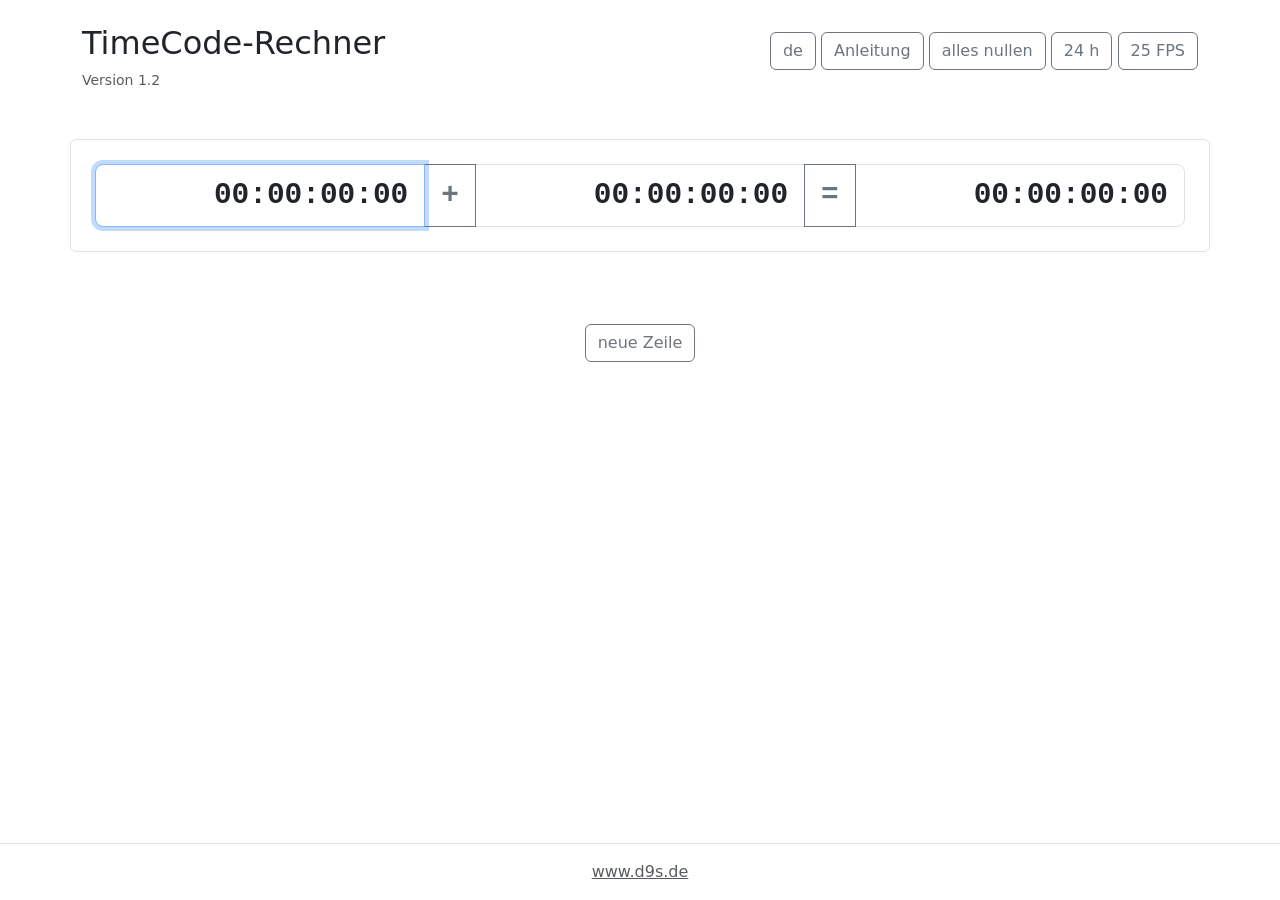
==== index_de.html @ 9ebc311c "add english version of UI" ====
<!DOCTYPE html>
<html lang="de">
  <head>
	<meta charset="UTF-8">
	<meta name="viewport" content="width=device-width, initial-scale=1">
	<title>TimeCode-Rechner</title>
	<link rel="alternate" hreflang="en" href="index_en.html" />
	<link href="assets/bootstrap_5_3_8.min.css" rel="stylesheet" />

	<script src="assets/calculate.js"></script>

	<style>
		
		.tcbig {
			font-family: Courier, Monaco, monospace;
			font-weight: 900 ;
			font-size: clamp(1.5rem, 2.3vw, 3rem) !important;
		}
		
		.form-control.is-invalid {
		  background-image: none; !important;
		  padding-right: 1rem;  !important;
		  color: red;
		}

		body {
		  min-height: 100vh;
		  margin: 0;
		}

		footer {  height: 1em;	}

		body {
		  display: flex;
		  flex-direction: column;
		}

		main {  flex: 1;}
		
		@keyframes flash-blue {
		  0% {
			background-color: #aaccff; /* Bootstrap primäres Blau */
			//box-shadow: 0 0 0 0.25rem rgba(13, 110, 253, 0.5);
		  }
		  100% {
			background-color: #ffffff; /* Standard Bootstrap Border-Farbe */
			//box-shadow: 0 0 0 0 transparent;
		  }
		}

		.input-flash-blue {  animation: flash-blue 1.5s ease-out; }	
		
		.hidden {  display: none; }	
		  
		@media (max-width: 992px) 
		{							
			.tcbig {
				font-size: clamp(2rem, 6vw, 4rem) !important;
				border-radius: 0.375rem !important; 
			}	  
		}

	</style>

  </head>
  <body>

	<main class="container mt-4">
  
  
		<!-- header with headline and buttons -->
  
		<header class="row">
			<div class="col-md-6">
				<h2>TimeCode-Rechner</h2>
				<div class="text-muted small">Version 1.2</div>
			</div>

			<div class="col-md-6 text-end mt-2">		

				<button type="button" class="btn btn-outline-secondary" id="opManual_btn" onClick="window.location = 'index_en.html';" title="Sprache ändern">de</button>			

				<button type="button" class="btn btn-outline-secondary" id="opManual_btn" onClick="toggleManual();">Anleitung</button>		
		
				<button type="button" class="btn btn-outline-secondary" onClick="document.querySelectorAll('.addend, .sum').forEach(input => {input.value='00:00:00:00';});	document.querySelectorAll('input.addend').forEach(input => {parseTC(input);});">alles nullen</button>					

				<button type="button" class="btn btn-outline-secondary" id="max_hours_btn" onClick="change_max_hours();" title="24-h-Umbruch an/aus">24 h</button>	
				
				<button type="button" class="btn btn-outline-secondary" id="FPS_btn" onClick="change_FPS();" title="Framerate ändern">25 FPS</button>				
			
			</div>
		</header>
		
		
		<!-- operation manual -->
	 
 		<div class="row border rounded mt-5 p-4 hidden" id="opManual">
		
			  <h5>Tasten:</h5>
			  <ul class="ms-5 pe-5">
				<li><span class="badge text-bg-secondary">n</span> &ndash; aktuelles Feld nullen</li>
				<li><span class="badge text-bg-secondary">z</span> &ndash; neue Zeile</li>
				<li><span class="badge text-bg-secondary">f</span> &ndash; Framerate ändern</li>
				<li><span class="badge text-bg-secondary">+</span> / <span class="badge text-bg-secondary">-</span> &ndash; schaltet den Operator in der aktuellen Zeile um (alternativ einfach auf den Operator klicken)</li>
				<li><span class="badge text-bg-secondary">Pfeiltasten</span> &ndash; Zwischen den Felder navigieren</li>				
			  </ul>
		  
			  <h5 class="mt-2">Maus:</h5>
			  <ul class="ms-5 pe-5">
				<li><span class="badge text-bg-secondary">Drag&amp;Drop</span> &ndash; in ein beliebiges Ergebnis klicken und in ein beliebiges Eingabefeld ziehen</li>
				<li><span class="badge text-bg-secondary">Mausrad</span> &ndash; erhöht/verringert den Wert im aktuellen Eingabefeld um 1 Frame</li>			
			  </ul>		
			  
			  <h5 class="mt-2">Schaltflächen:</h5>
			  <ul class="ms-5 pe-5">
				<li><span class="badge text-bg-secondary">+</span> / <span class="badge text-bg-secondary">-</span> &ndash; schaltet den Operator um</li>
				<li><span class="badge text-bg-secondary">=</span> &ndash; kopiert das dahinterstehende Ergebnis in die Zwischenablage</li>	
				<li><span class="badge text-bg-secondary">xx FPS</span> &ndash; Umschaltung zwischen den Frameraten</li>		
				<li><span class="badge text-bg-secondary">24/99 h</span> &ndash; Schaltet den Umbruch bei 24 Stunden an bzw. aus (f&uuml;r Real-Time-Codes)</li>							
			  </ul>				  

			  <h5 class="mt-2">Cursor:</h5>
			  <ul class="ms-5 pe-5">
					<li>Steht der Cursor vor einer Ziffer, wird diese beim Tippen einfach überschrieben.</li>			  
					<li>Steht der Cursor ganz rechts in einem Eingabefeld, rücken vorhandene Ziffern bei weiteren Eingaben einfach nach links durch (wie bei einem Taschenrechner).</li>
			  </ul>		

		</div>	
 
 
 		<!-- main section -->
 
		<div class="row border rounded mt-5 zeile">
		  <div class="form-group col-md-12 p-4">

			<div class="input-group input-group-lg flex-wrap">

			  <!-- first addend -->
			  <input type="text" class="form-control tcbig text-end addend" inputmode="numeric">

			  <!-- operator -->
			  <div class="w-100 d-block d-lg-none"></div>
			  <button type="button" class="btn btn-outline-secondary tcbig operator"
					  title="Operator umschalten"
					  onClick="toggle_Operator(this);">+</button>

			  <!-- second addend -->
			  <input type="text" class="form-control tcbig text-end addend" inputmode="numeric">

			  <!-- equal sign -->
			  <div class="w-100 d-block d-lg-none"></div>
			  <button type="button" class="btn btn-outline-secondary tcbig"
					  title="Ergebnis in die Zwischenablage kopieren"
					  onClick="navigator.clipboard.writeText(this.nextElementSibling.value);">=</button>

			  <!-- result -->
			  <input type="text" class="form-control tcbig text-end sum"
					 title="Ergebnis (auf das = davor klicken, um resultingFrames zu kopieren)"
					 readonly placeholder="--:--:--:--">

			</div>

		  </div>
		</div>
	
	
		<!-- button for new line -->	
	
		<div class="row mt-5">
		
		  <div class="form-group col-md-12 p-4 text-center">

				<button type="button" class="btn btn-outline-secondary" title="neue Zeile anfügen und Ergebnis aus der letzten Zeile übernehmen" onClick="add_line();">neue Zeile</button>

		  </div>		
		</div>	
 
		  
	</main>


	<!-- footer -->	

	<footer class="py-3 my-4 border-top">
	  <p class="text-center text-body-secondary"><a class="text-muted" href="https://www.d9s.de">www.d9s.de</a></p>
	</footer>	 	
	
 
  </body>
</html>
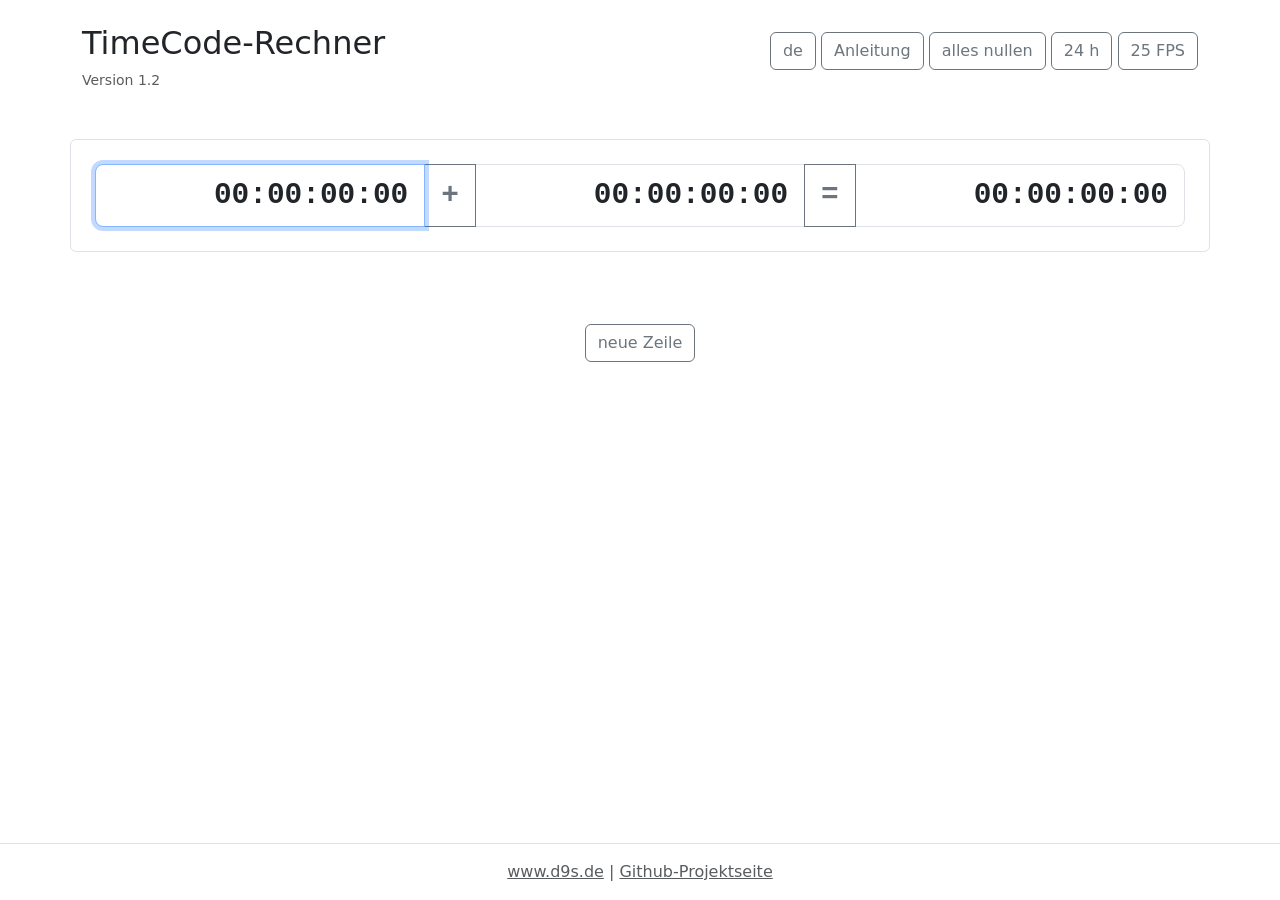
==== commit 0231704c: "updated metadata and preview image" ====
--- a/index_de.html
+++ b/index_de.html
@@ -3,65 +3,20 @@
   <head>
 	<meta charset="UTF-8">
 	<meta name="viewport" content="width=device-width, initial-scale=1">
+	<meta name="description" content="smarter browserbasierter Rechner für Video-Timecodes">
+	<meta name="twitter:card" content="summary_large_image">
+	<meta property="og:title" content="TimeCode-Rechner">
+	<meta property="og:description" content="smarter browserbasierter Rechner für Video-Timecodes">
+	<meta property="og:image" content="https://d9sde.github.io/timecode-calculator/assets/preview-image.png"> <!-- 2zu1, 1200x630 (min: 300x157) -->
+	<meta property="og:url" content="https://d9sde.github.io/timecode-calculator/">
+	<meta property="og:type" content="website">
+	
 	<title>TimeCode-Rechner</title>
+
 	<link rel="alternate" hreflang="en" href="index_en.html" />
 	<link href="assets/bootstrap_5_3_8.min.css" rel="stylesheet" />
-
+	<link href="assets/style.css" rel="stylesheet" />
 	<script src="assets/calculate.js"></script>
-
-	<style>
-		
-		.tcbig {
-			font-family: Courier, Monaco, monospace;
-			font-weight: 900 ;
-			font-size: clamp(1.5rem, 2.3vw, 3rem) !important;
-		}
-		
-		.form-control.is-invalid {
-		  background-image: none; !important;
-		  padding-right: 1rem;  !important;
-		  color: red;
-		}
-
-		body {
-		  min-height: 100vh;
-		  margin: 0;
-		}
-
-		footer {  height: 1em;	}
-
-		body {
-		  display: flex;
-		  flex-direction: column;
-		}
-
-		main {  flex: 1;}
-		
-		@keyframes flash-blue {
-		  0% {
-			background-color: #aaccff; /* Bootstrap primäres Blau */
-			//box-shadow: 0 0 0 0.25rem rgba(13, 110, 253, 0.5);
-		  }
-		  100% {
-			background-color: #ffffff; /* Standard Bootstrap Border-Farbe */
-			//box-shadow: 0 0 0 0 transparent;
-		  }
-		}
-
-		.input-flash-blue {  animation: flash-blue 1.5s ease-out; }	
-		
-		.hidden {  display: none; }	
-		  
-		@media (max-width: 992px) 
-		{							
-			.tcbig {
-				font-size: clamp(2rem, 6vw, 4rem) !important;
-				border-radius: 0.375rem !important; 
-			}	  
-		}
-
-	</style>
-
   </head>
   <body>
 
@@ -78,7 +33,7 @@
 
 			<div class="col-md-6 text-end mt-2">		
 
-				<button type="button" class="btn btn-outline-secondary" id="opManual_btn" onClick="window.location = 'index_en.html';" title="Sprache ändern">de</button>			
+				<button type="button" class="btn btn-outline-secondary" onClick="window.location = 'index_en.html';" title="Sprache ändern">de</button>			
 
 				<button type="button" class="btn btn-outline-secondary" id="opManual_btn" onClick="toggleManual();">Anleitung</button>		
 		
@@ -124,7 +79,6 @@
 					<li>Steht der Cursor vor einer Ziffer, wird diese beim Tippen einfach überschrieben.</li>			  
 					<li>Steht der Cursor ganz rechts in einem Eingabefeld, rücken vorhandene Ziffern bei weiteren Eingaben einfach nach links durch (wie bei einem Taschenrechner).</li>
 			  </ul>		
-
 		</div>	
  
  
@@ -157,7 +111,7 @@
 			  <input type="text" class="form-control tcbig text-end sum"
 					 title="Ergebnis (auf das = davor klicken, um resultingFrames zu kopieren)"
 					 readonly placeholder="--:--:--:--">
-
+					 
 			</div>
 
 		  </div>
@@ -174,17 +128,15 @@
 
 		  </div>		
 		</div>	
- 
-		  
+
 	</main>
 
 
 	<!-- footer -->	
 
 	<footer class="py-3 my-4 border-top">
-	  <p class="text-center text-body-secondary"><a class="text-muted" href="https://www.d9s.de">www.d9s.de</a></p>
+	  <p class="text-center text-body-secondary"><a class="text-muted" href="https://www.d9s.de">www.d9s.de</a> | <a class="text-muted" href="https://github.com/d9sde/timecode-calculator">Github-Projektseite</a></p>
 	</footer>	 	
-	
  
   </body>
 </html>
--- a/assets/style.css
+++ b/assets/style.css
@@ -0,0 +1,65 @@
+/*
+		TimeCode Calculator
+		by Danny Schreiter
+		contact: www.d9s.de
+		06/2026
+
+		see https://d9sde.github.io/timecode-calculator/ for license and further details
+*/
+	
+
+body {
+	min-height: 100vh;
+	margin: 0;
+	display: flex;
+	flex-direction: column; 
+}
+
+footer {
+	height: 1em;
+	}
+
+main {
+	flex: 1;
+	}
+
+.tcbig {
+	font-family: Courier, Monaco, monospace;
+	font-weight: 900 ;
+	font-size: clamp(1.5rem, 2.3vw, 3rem) !important;
+}
+
+.form-control.is-invalid {
+	background-image: none; !important;
+	padding-right: 1rem;  !important;
+	color: red;
+}
+
+div.even_line {										/* banding of additional lines  */
+	background-color: #f6f6f6;
+}
+
+@keyframes flash-blue {								/* animation for auto-copy former result into new line's first addend  */
+  0% {
+	background-color: #aaccff;
+  }
+  100% {
+	background-color: #ffffff;
+  }
+}
+
+.input-flash-blue {
+	animation: flash-blue 1.5s ease-out;
+	}	
+
+.hidden {											/* for instruction manual */
+	display: none;
+	}
+  
+@media (max-width: 992px) 							/* for mobile optimization */
+{							
+	.tcbig {
+		font-size: clamp(2rem, 6vw, 4rem) !important;
+		border-radius: 0.375rem !important; 
+	}	  
+}
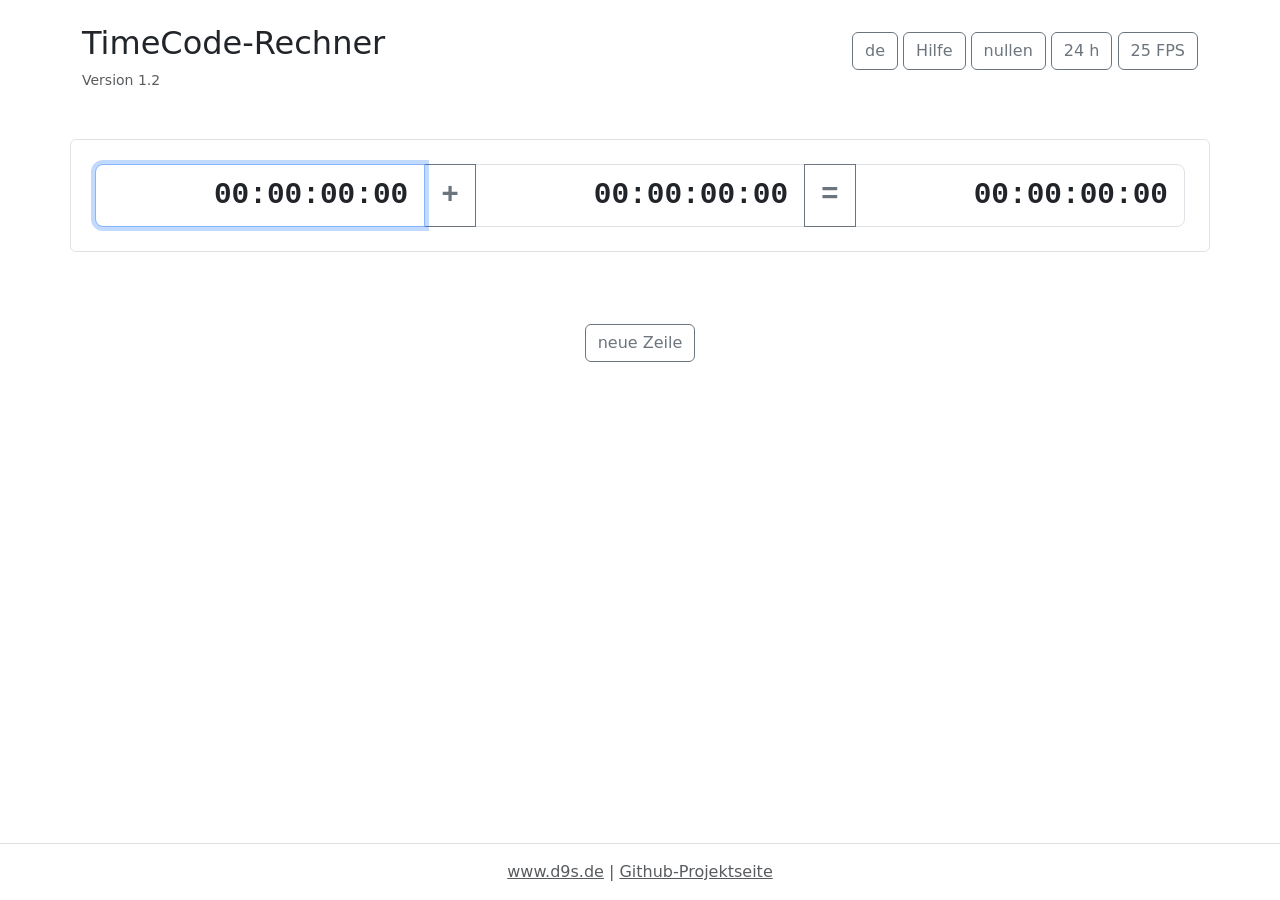
==== commit 2563fd80: "enable dark mode" ====
--- a/index_de.html
+++ b/index_de.html
@@ -8,7 +8,7 @@
 	<meta property="og:title" content="TimeCode-Rechner">
 	<meta property="og:description" content="smarter browserbasierter Rechner für Video-Timecodes">
 	<meta property="og:image" content="https://d9sde.github.io/timecode-calculator/assets/preview-image.png"> <!-- 2zu1, 1200x630 (min: 300x157) -->
-	<meta property="og:url" content="https://d9sde.github.io/timecode-calculator/">
+	<meta property="og:url" content="https://d9sde.github.io/timecode-calculator/index_de.html">
 	<meta property="og:type" content="website">
 	
 	<title>TimeCode-Rechner</title>
@@ -35,9 +35,9 @@
 
 				<button type="button" class="btn btn-outline-secondary" onClick="window.location = 'index_en.html';" title="Sprache ändern">de</button>			
 
-				<button type="button" class="btn btn-outline-secondary" id="opManual_btn" onClick="toggleManual();">Anleitung</button>		
+				<button type="button" class="btn btn-outline-secondary" id="opManual_btn" onClick="toggleManual();" title="Anleitung anzeigen">Hilfe</button>		
 		
-				<button type="button" class="btn btn-outline-secondary" onClick="document.querySelectorAll('.addend, .sum').forEach(input => {input.value='00:00:00:00';});	document.querySelectorAll('input.addend').forEach(input => {parseTC(input);});">alles nullen</button>					
+				<button type="button" class="btn btn-outline-secondary" onClick="document.querySelectorAll('.addend, .sum').forEach(input => {input.value='00:00:00:00';});	document.querySelectorAll('input.addend').forEach(input => {parseTC(input);});">nullen</button>					
 
 				<button type="button" class="btn btn-outline-secondary" id="max_hours_btn" onClick="change_max_hours();" title="24-h-Umbruch an/aus">24 h</button>	
 				
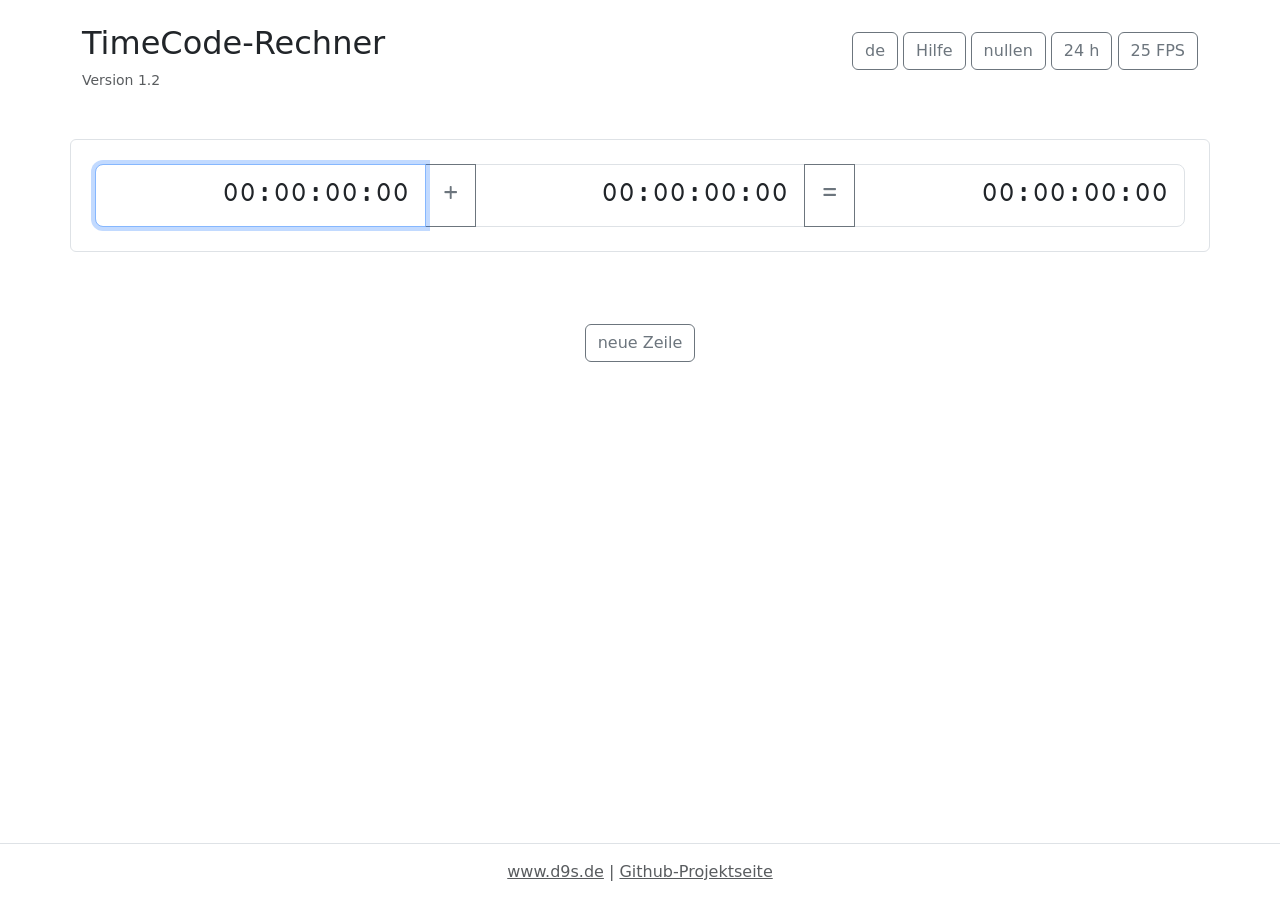
==== commit 60be783a: "style updates" ====
--- a/index_de.html
+++ b/index_de.html
@@ -7,7 +7,7 @@
 	<meta name="twitter:card" content="summary_large_image">
 	<meta property="og:title" content="TimeCode-Rechner">
 	<meta property="og:description" content="smarter browserbasierter Rechner für Video-Timecodes">
-	<meta property="og:image" content="https://d9sde.github.io/timecode-calculator/assets/preview-image.png"> <!-- 2zu1, 1200x630 (min: 300x157) -->
+	<meta property="og:image" content="https://d9sde.github.io/timecode-calculator/assets/preview-image.png">
 	<meta property="og:url" content="https://d9sde.github.io/timecode-calculator/index_de.html">
 	<meta property="og:type" content="website">
 	
@@ -32,17 +32,11 @@
 			</div>
 
 			<div class="col-md-6 text-end mt-2">		
-
 				<button type="button" class="btn btn-outline-secondary" onClick="window.location = 'index_en.html';" title="Sprache ändern">de</button>			
-
 				<button type="button" class="btn btn-outline-secondary" id="opManual_btn" onClick="toggleManual();" title="Anleitung anzeigen">Hilfe</button>		
-		
-				<button type="button" class="btn btn-outline-secondary" onClick="document.querySelectorAll('.addend, .sum').forEach(input => {input.value='00:00:00:00';});	document.querySelectorAll('input.addend').forEach(input => {parseTC(input);});">nullen</button>					
-
-				<button type="button" class="btn btn-outline-secondary" id="max_hours_btn" onClick="change_max_hours();" title="24-h-Umbruch an/aus">24 h</button>	
-				
+				<button type="button" class="btn btn-outline-secondary" onClick="reset_all();" title="alle Felder auf 00:00:00:00 setzen">nullen</button>					
+				<button type="button" class="btn btn-outline-secondary" id="max_hours_btn" onClick="change_max_hours();" title="24-h-Umbruch an/aus">24 h</button>
 				<button type="button" class="btn btn-outline-secondary" id="FPS_btn" onClick="change_FPS();" title="Framerate ändern">25 FPS</button>				
-			
 			</div>
 		</header>
 		
--- a/assets/style.css
+++ b/assets/style.css
@@ -23,9 +23,17 @@
 	flex: 1;
 	}
 
+@font-face {
+	font-family: 'Courier Prime';
+	src: url('../font/CourierPrime-Regular.ttf') format('truetype');	/* Please see ../font/OFL.txt for font license information. */
+	font-weight: normal;
+	font-style: normal;
+	font-display: swap;
+}
+
 .tcbig {
-	font-family: Courier, Monaco, monospace;
-	font-weight: 900 ;
+	font-family: 'Courier Prime', Courier, monospace;
+	font-weight: 400 ;
 	font-size: clamp(1.5rem, 2.3vw, 3rem) !important;
 }
 
@@ -37,6 +45,12 @@
 
 div.even_line {										/* banding of additional lines  */
 	background-color: #f6f6f6;
+}
+
+@media (prefers-color-scheme: dark) {
+	div.even_line {							/* banding of additional lines in dark theme  */
+		background-color: #293030;
+	}
 }
 
 @keyframes flash-blue {								/* animation for auto-copy former result into new line's first addend  */
